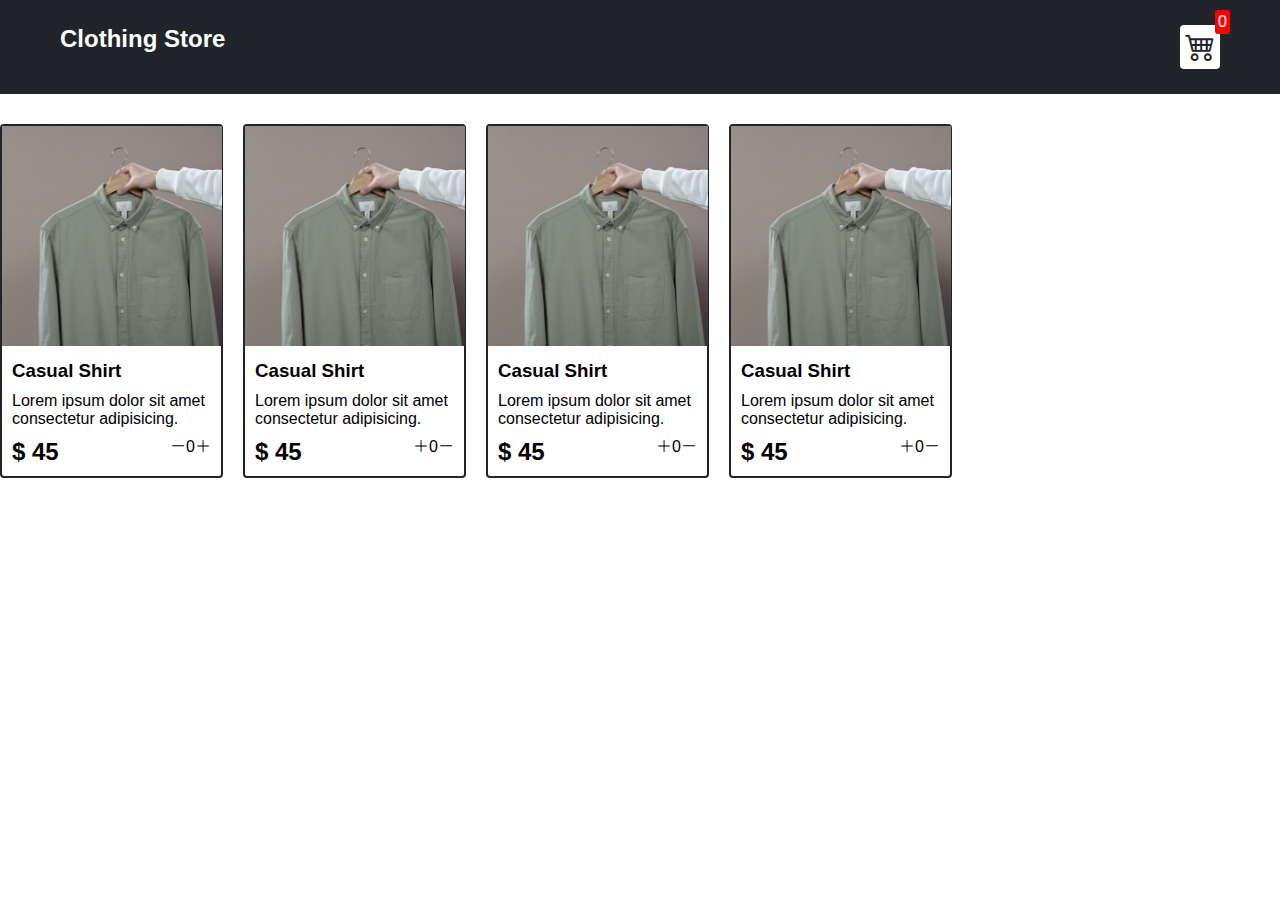
==== index.html @ 4d9029b6 "added styles for the buttons" ====
<!DOCTYPE html>
<html lang="en">
<head>
  <meta charset="UTF-8">
  <meta http-equiv="X-UA-Compatible" content="IE=edge">
  <meta name="viewport" content="width=device-width, initial-scale=1.0">
  <link rel="stylesheet" href="style.css">
  <link rel="stylesheet" href="https://cdn.jsdelivr.net/npm/bootstrap-icons@1.10.2/font/bootstrap-icons.css">
  <title>Clothing Store</title>
</head>
<body>
  <div class="navbar">
    <h2>Clothing Store</h2>
    <div class="cart">
      <i class="bi bi-cart4"></i>
      <div class="cartAmount">0</div>
    </div>
  </div>

  <div class="shop" id="shop">
    <div class="item">
      <img width="220" src="images/img-1.jpg" alt="">
      <div class="details">
        <h3>Casual Shirt</h3>
        <p>Lorem ipsum dolor sit amet consectetur adipisicing.</p>
        <div class="price-quantity">
          <h2>$ 45</h2>
          <div class="buttons">
            <i class="bi bi-dash-lg"></i>
            <div class="quantity">0</div>
            <i class="bi bi-plus-lg"></i>
          </div>
        </div>
      </div>
    </div>
    <div class="item">
      <img width="220" src="images/img-1.jpg" alt="">
      <div class="details">
        <h3>Casual Shirt</h3>
        <p>Lorem ipsum dolor sit amet consectetur adipisicing.</p>
        <div class="price-quantity">
          <h2>$ 45</h2>
          <div class="buttons">
            <i class="bi bi-plus-lg"></i>
            <div class="quantity">0</div>
            <i class="bi bi-dash-lg"></i>
          </div>
        </div>
      </div>
    </div>
    <div class="item">
      <img width="220" src="images/img-1.jpg" alt="">
      <div class="details">
        <h3>Casual Shirt</h3>
        <p>Lorem ipsum dolor sit amet consectetur adipisicing.</p>
        <div class="price-quantity">
          <h2>$ 45</h2>
          <div class="buttons">
            <i class="bi bi-plus-lg"></i>
            <div class="quantity">0</div>
            <i class="bi bi-dash-lg"></i>
          </div>
        </div>
      </div>
    </div>
    <div class="item">
      <img width="220" src="images/img-1.jpg" alt="">
      <div class="details">
        <h3>Casual Shirt</h3>
        <p>Lorem ipsum dolor sit amet consectetur adipisicing.</p>
        <div class="price-quantity">
          <h2>$ 45</h2>
          <div class="buttons">
            <i class="bi bi-plus-lg"></i>
            <div class="quantity">0</div>
            <i class="bi bi-dash-lg"></i>
          </div>
        </div>
      </div>
    </div>
  </div>

</body>
<script src="main.js"></script>
</html>
---- style.css ----
* {
  margin: 0;
  padding: 0;
  box-sizing: border-box;
}

body { 
  font-family: sans-serif;
}

/* !Navbar styles */

.navbar {
  display: flex;
  flex-direction: row;
  justify-content: space-between;
  background-color: #212529;
  color: white;
  padding: 25px 60px;
  margin-bottom: 30px;
}

.cart {
  position: relative;
  background-color: #fff;
  color: #212529;
  font-size: 30px;
  padding: 5px;
  border-radius: 4px;
}

.cartAmount {
  position: absolute;
  top: -15px;
  right: -10px;
  font-size: 16px;
  background-color: red;
  color: white;
  padding: 3px;
  border-radius: 3px;
}

.shop {
  display: grid;
  grid-template-columns: repeat(4, 223px);
  gap: 20px;
}

.item {
  border: 2px solid #212529;
  border-radius: 4px;
}

.details {
  display: flex;
  flex-direction: column;
  padding: 10px;
  gap: 10px;
}

.price-quantity {
  display: flex;
  flex-direction: row;
  justify-content: space-between;
}

.buttons {
  display: flex;
}
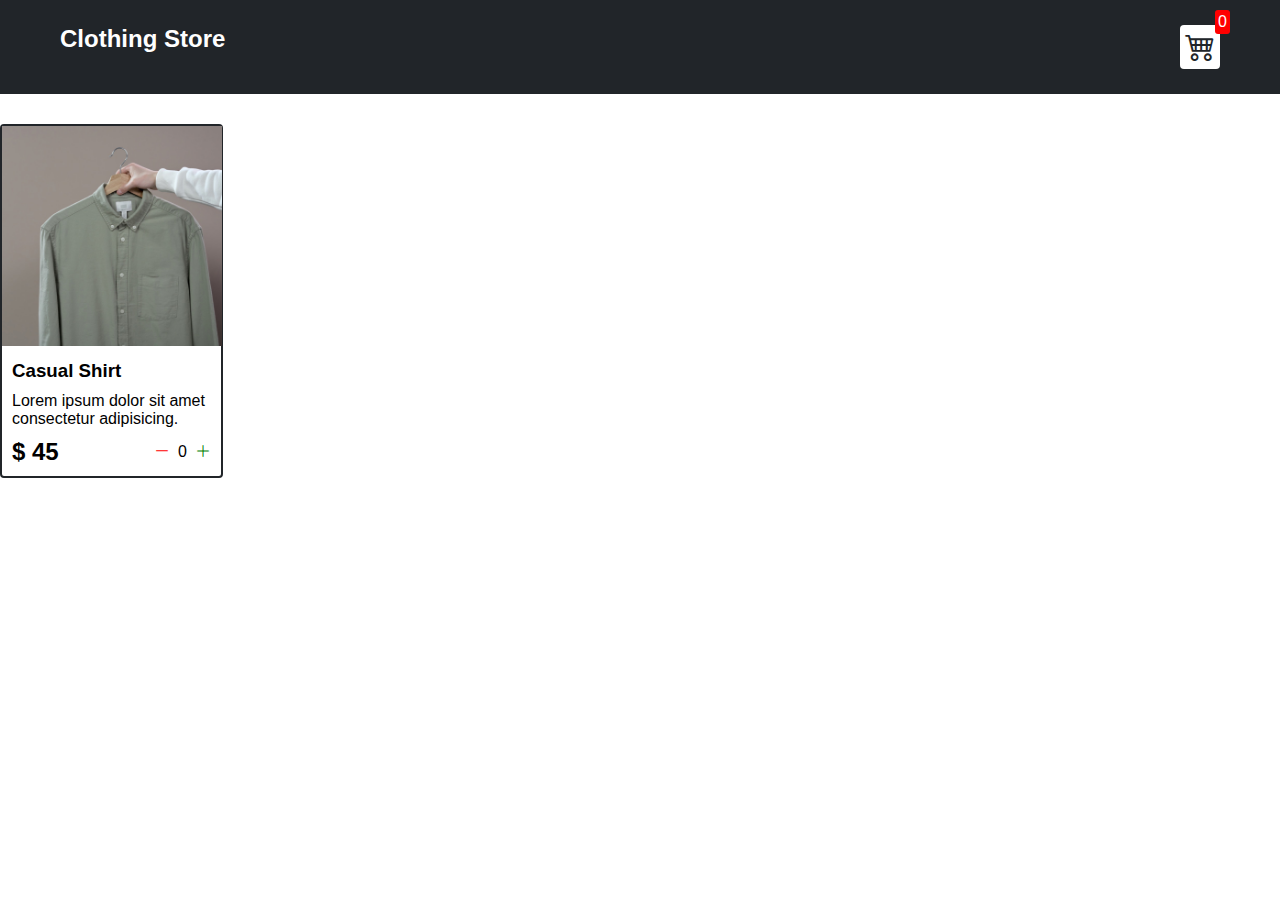
==== commit 6913b116: "removed manually added cards and added js function" ====
--- a/index.html
+++ b/index.html
@@ -33,51 +33,6 @@
         </div>
       </div>
     </div>
-    <div class="item">
-      <img width="220" src="images/img-1.jpg" alt="">
-      <div class="details">
-        <h3>Casual Shirt</h3>
-        <p>Lorem ipsum dolor sit amet consectetur adipisicing.</p>
-        <div class="price-quantity">
-          <h2>$ 45</h2>
-          <div class="buttons">
-            <i class="bi bi-plus-lg"></i>
-            <div class="quantity">0</div>
-            <i class="bi bi-dash-lg"></i>
-          </div>
-        </div>
-      </div>
-    </div>
-    <div class="item">
-      <img width="220" src="images/img-1.jpg" alt="">
-      <div class="details">
-        <h3>Casual Shirt</h3>
-        <p>Lorem ipsum dolor sit amet consectetur adipisicing.</p>
-        <div class="price-quantity">
-          <h2>$ 45</h2>
-          <div class="buttons">
-            <i class="bi bi-plus-lg"></i>
-            <div class="quantity">0</div>
-            <i class="bi bi-dash-lg"></i>
-          </div>
-        </div>
-      </div>
-    </div>
-    <div class="item">
-      <img width="220" src="images/img-1.jpg" alt="">
-      <div class="details">
-        <h3>Casual Shirt</h3>
-        <p>Lorem ipsum dolor sit amet consectetur adipisicing.</p>
-        <div class="price-quantity">
-          <h2>$ 45</h2>
-          <div class="buttons">
-            <i class="bi bi-plus-lg"></i>
-            <div class="quantity">0</div>
-            <i class="bi bi-dash-lg"></i>
-          </div>
-        </div>
-      </div>
-    </div>
   </div>
 
 </body>
--- a/style.css
+++ b/style.css
@@ -46,6 +46,18 @@
   gap: 20px;
 }
 
+@media (max-width: 1000px) {
+  .shop {
+    grid-template-columns: repeat(2, 223px);
+  }
+}
+
+@media (max-width: 500px) {
+  .shop {
+    grid-template-columns: repeat(1, 223px);
+  }
+}
+
 .item {
   border: 2px solid #212529;
   border-radius: 4px;
@@ -62,8 +74,20 @@
   display: flex;
   flex-direction: row;
   justify-content: space-between;
+  align-items: center;
 }
 
 .buttons {
   display: flex;
+  flex-direction: row;
+  gap: 8px;
+  font-size: 16px;
+}
+
+.bi-dash-lg {
+  color: red;
+}
+
+.bi-plus-lg {
+  color: green;
 }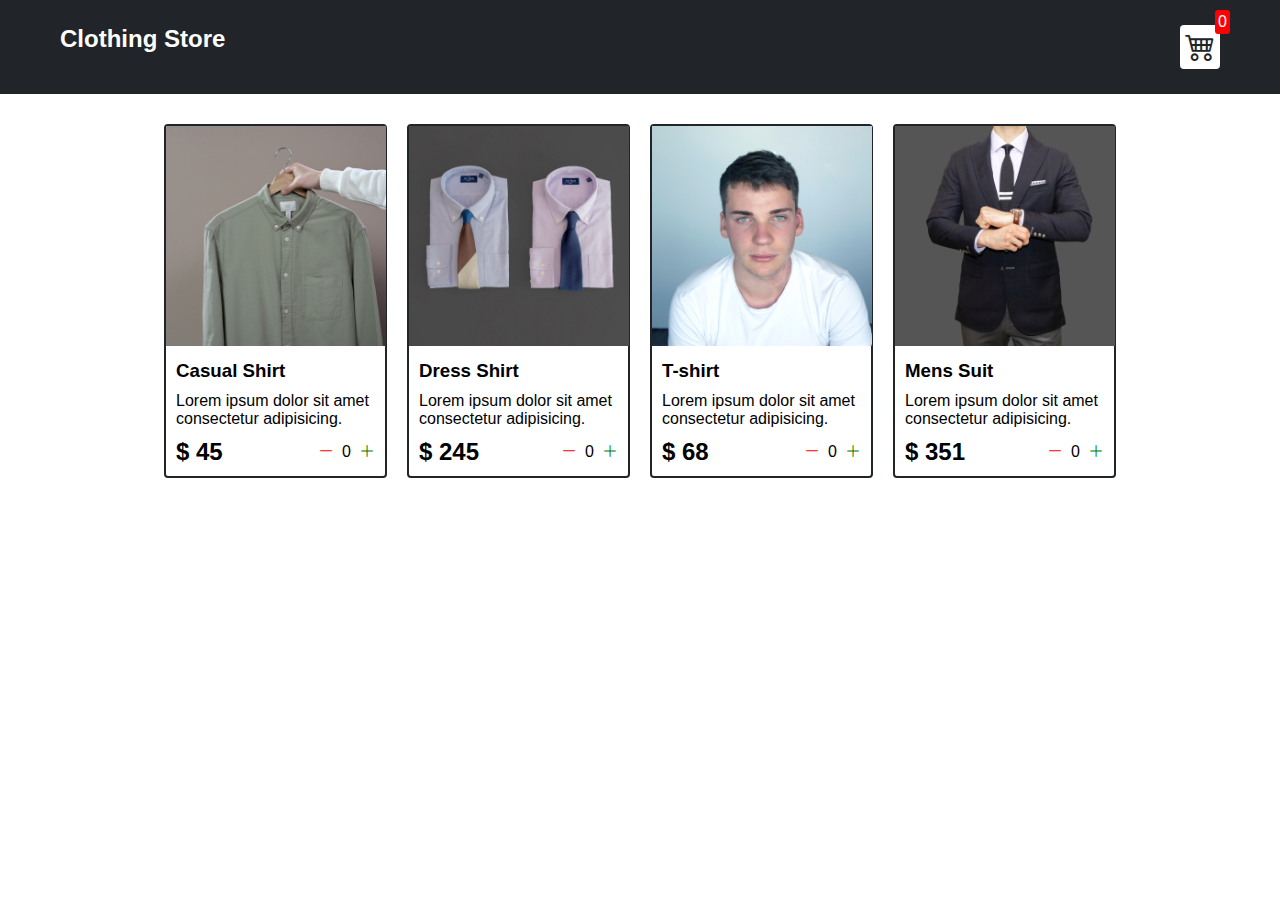
==== commit 4c4ce6be: "added the cart amount id" ====
--- a/index.html
+++ b/index.html
@@ -13,26 +13,12 @@
     <h2>Clothing Store</h2>
     <div class="cart">
       <i class="bi bi-cart4"></i>
-      <div class="cartAmount">0</div>
+      <div id="cartAmount" class="cartAmount">0</div>
     </div>
   </div>
 
   <div class="shop" id="shop">
-    <div class="item">
-      <img width="220" src="images/img-1.jpg" alt="">
-      <div class="details">
-        <h3>Casual Shirt</h3>
-        <p>Lorem ipsum dolor sit amet consectetur adipisicing.</p>
-        <div class="price-quantity">
-          <h2>$ 45</h2>
-          <div class="buttons">
-            <i class="bi bi-dash-lg"></i>
-            <div class="quantity">0</div>
-            <i class="bi bi-plus-lg"></i>
-          </div>
-        </div>
-      </div>
-    </div>
+    
   </div>
 
 </body>
--- a/style.css
+++ b/style.css
@@ -44,6 +44,7 @@
   display: grid;
   grid-template-columns: repeat(4, 223px);
   gap: 20px;
+  justify-content: center;
 }
 
 @media (max-width: 1000px) {
@@ -86,8 +87,10 @@
 
 .bi-dash-lg {
   color: red;
+  cursor: pointer;
 }
 
 .bi-plus-lg {
   color: green;
+  cursor: pointer;
 }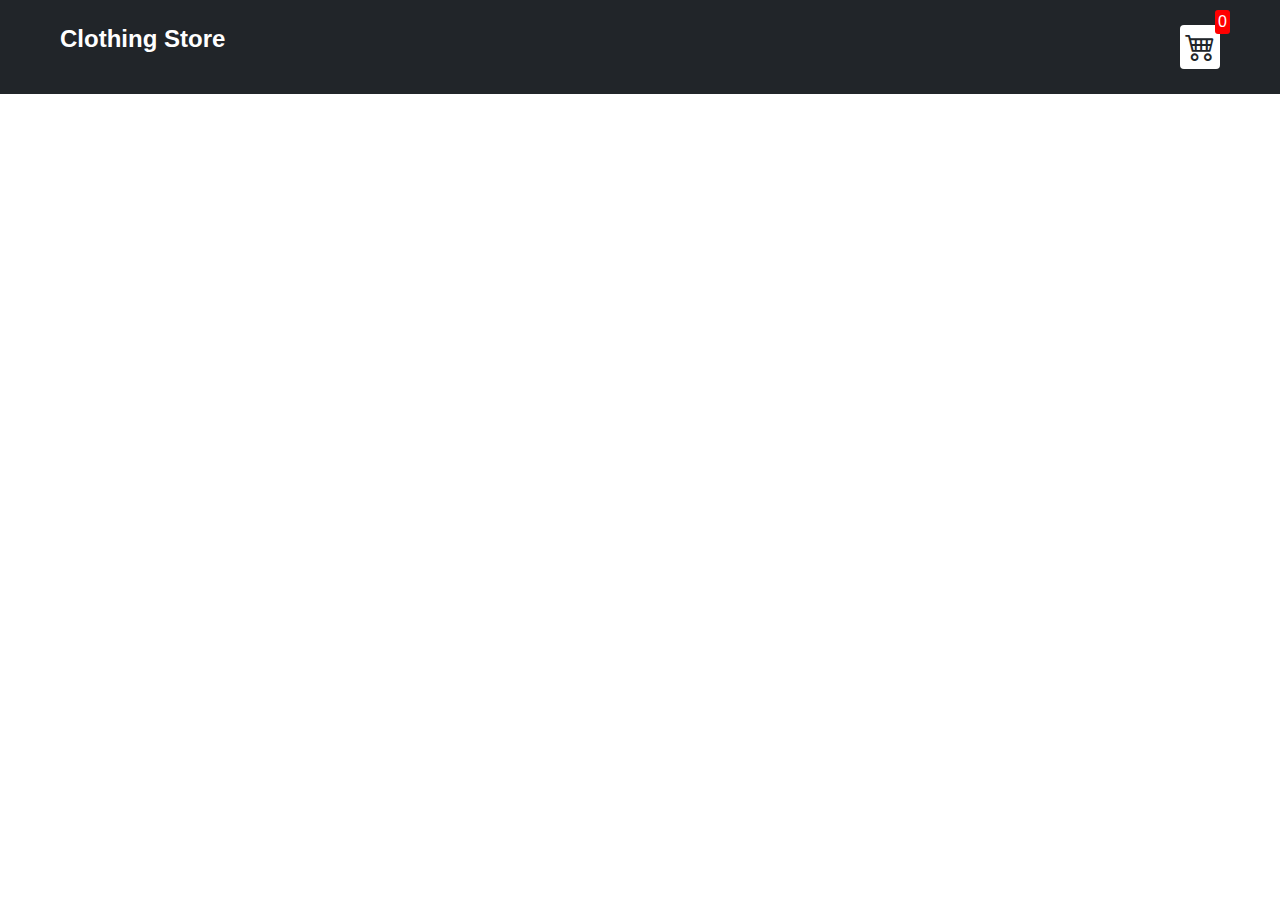
==== commit 759dd267: "debug update the file path for js and html files" ====
--- a/index.html
+++ b/index.html
@@ -4,7 +4,7 @@
   <meta charset="UTF-8">
   <meta http-equiv="X-UA-Compatible" content="IE=edge">
   <meta name="viewport" content="width=device-width, initial-scale=1.0">
-  <link rel="stylesheet" href="style.css">
+  <link rel="stylesheet" href="src/style.css">
   <link rel="stylesheet" href="https://cdn.jsdelivr.net/npm/bootstrap-icons@1.10.2/font/bootstrap-icons.css">
   <title>Clothing Store</title>
 </head>
@@ -22,5 +22,5 @@
   </div>
 
 </body>
-<script src="main.js"></script>
+<script src="src/main.js"></script>
 </html>--- a/src/style.css
+++ b/src/style.css
@@ -0,0 +1,100 @@
+* {
+  margin: 0;
+  padding: 0;
+  box-sizing: border-box;
+}
+
+body { 
+  font-family: sans-serif;
+}
+
+i {
+  cursor: pointer;
+}
+
+/* !Navbar styles */
+
+.navbar {
+  display: flex;
+  flex-direction: row;
+  justify-content: space-between;
+  background-color: #212529;
+  color: white;
+  padding: 25px 60px;
+  margin-bottom: 30px;
+}
+
+.cart {
+  position: relative;
+  background-color: #fff;
+  color: #212529;
+  font-size: 30px;
+  padding: 5px;
+  border-radius: 4px;
+}
+
+.cartAmount {
+  position: absolute;
+  top: -15px;
+  right: -10px;
+  font-size: 16px;
+  background-color: red;
+  color: white;
+  padding: 3px;
+  border-radius: 3px;
+}
+
+.shop {
+  display: grid;
+  grid-template-columns: repeat(4, 223px);
+  gap: 20px;
+  justify-content: center;
+}
+
+@media (max-width: 1000px) {
+  .shop {
+    grid-template-columns: repeat(2, 223px);
+  }
+}
+
+@media (max-width: 500px) {
+  .shop {
+    grid-template-columns: repeat(1, 223px);
+  }
+}
+
+.item {
+  border: 2px solid #212529;
+  border-radius: 4px;
+}
+
+.details {
+  display: flex;
+  flex-direction: column;
+  padding: 10px;
+  gap: 10px;
+}
+
+.price-quantity {
+  display: flex;
+  flex-direction: row;
+  justify-content: space-between;
+  align-items: center;
+}
+
+.buttons {
+  display: flex;
+  flex-direction: row;
+  gap: 8px;
+  font-size: 16px;
+}
+
+.bi-dash-lg {
+  color: red;
+  cursor: pointer;
+}
+
+.bi-plus-lg {
+  color: green;
+  cursor: pointer;
+}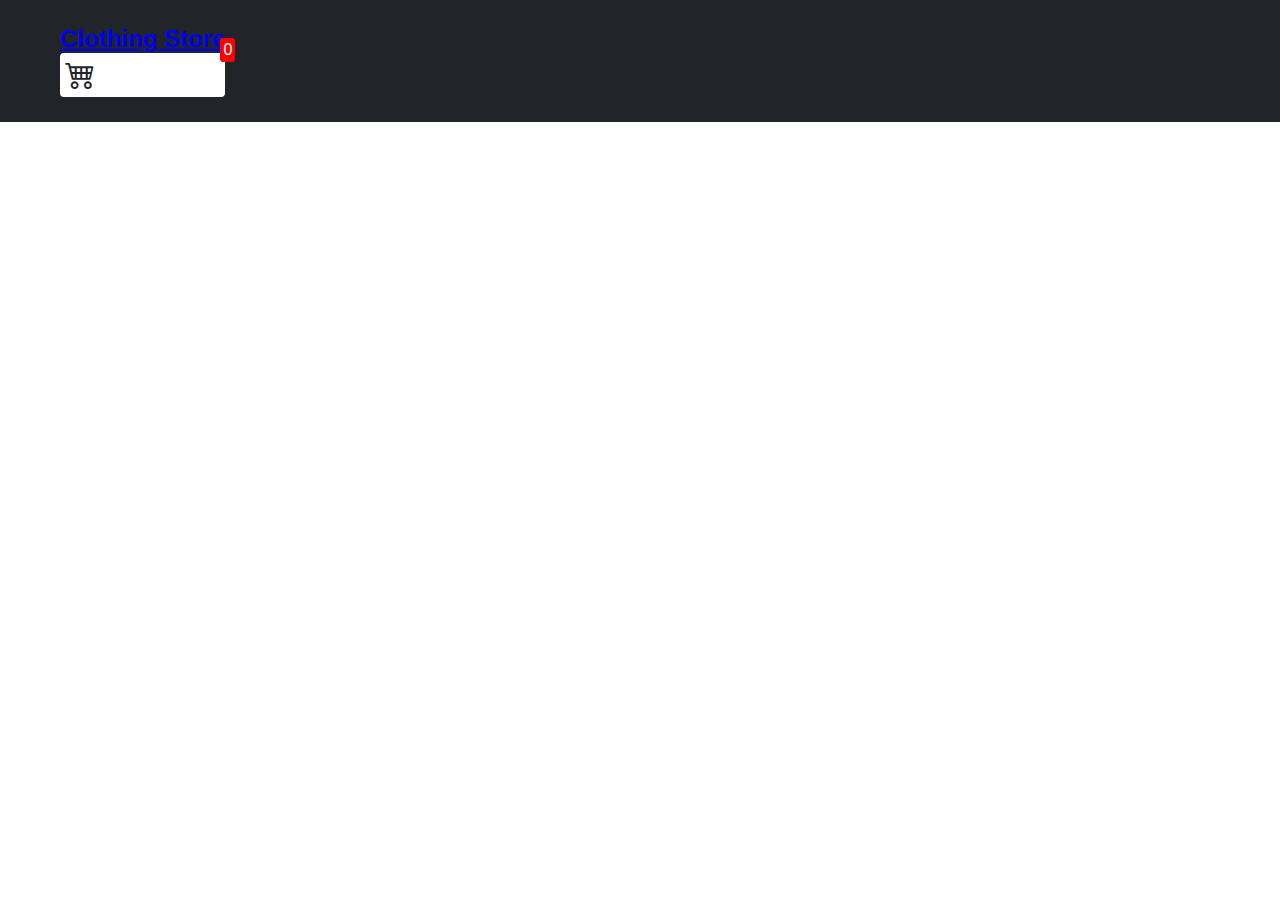
==== commit b69f6d04: "home tag attribute added" ====
--- a/index.html
+++ b/index.html
@@ -10,8 +10,9 @@
 </head>
 <body>
   <div class="navbar">
+    <a href="index.html">
     <h2>Clothing Store</h2>
-    <div class="cart">
+    <div class="cart" href="cart.html">
       <i class="bi bi-cart4"></i>
       <div id="cartAmount" class="cartAmount">0</div>
     </div>
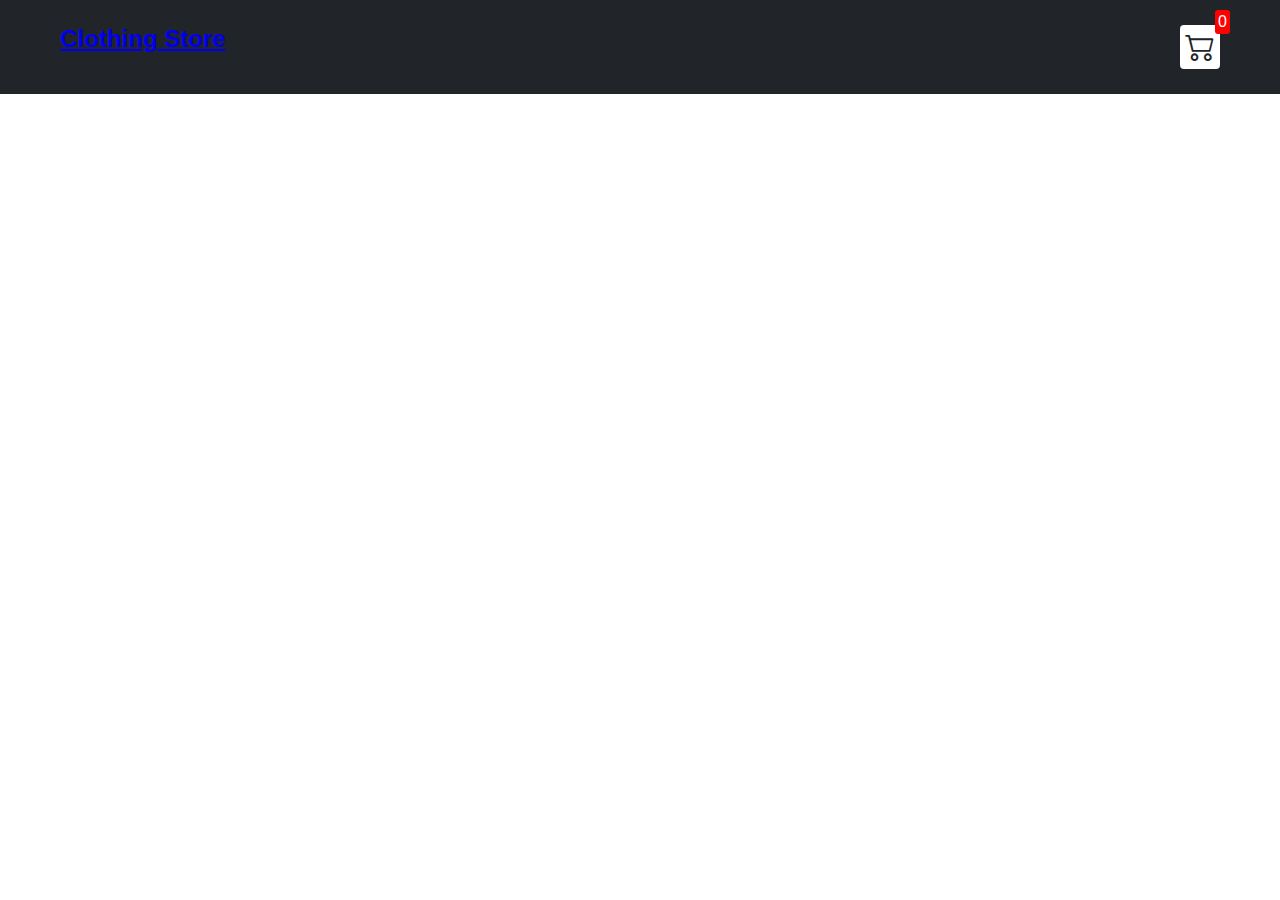
==== commit ff5b76b3: "added new data js file" ====
--- a/index.html
+++ b/index.html
@@ -11,17 +11,25 @@
 <body>
   <div class="navbar">
     <a href="index.html">
-    <h2>Clothing Store</h2>
-    <div class="cart" href="cart.html">
-      <i class="bi bi-cart4"></i>
-      <div id="cartAmount" class="cartAmount">0</div>
-    </div>
+      <h2>Clothing Store</h2>
+    </a>
+
+    <a href="cart.html">
+      <div class="cart">
+        <i class="bi bi-cart2"></i>
+        <div id="cartAmount" class="cartAmount">0</div>
+      </div>
+    </a>
+
   </div>
 
   <div class="shop" id="shop">
-    
+
+
   </div>
 
 </body>
+<script src="src/Data.js"></script>
 <script src="src/main.js"></script>
+
 </html>